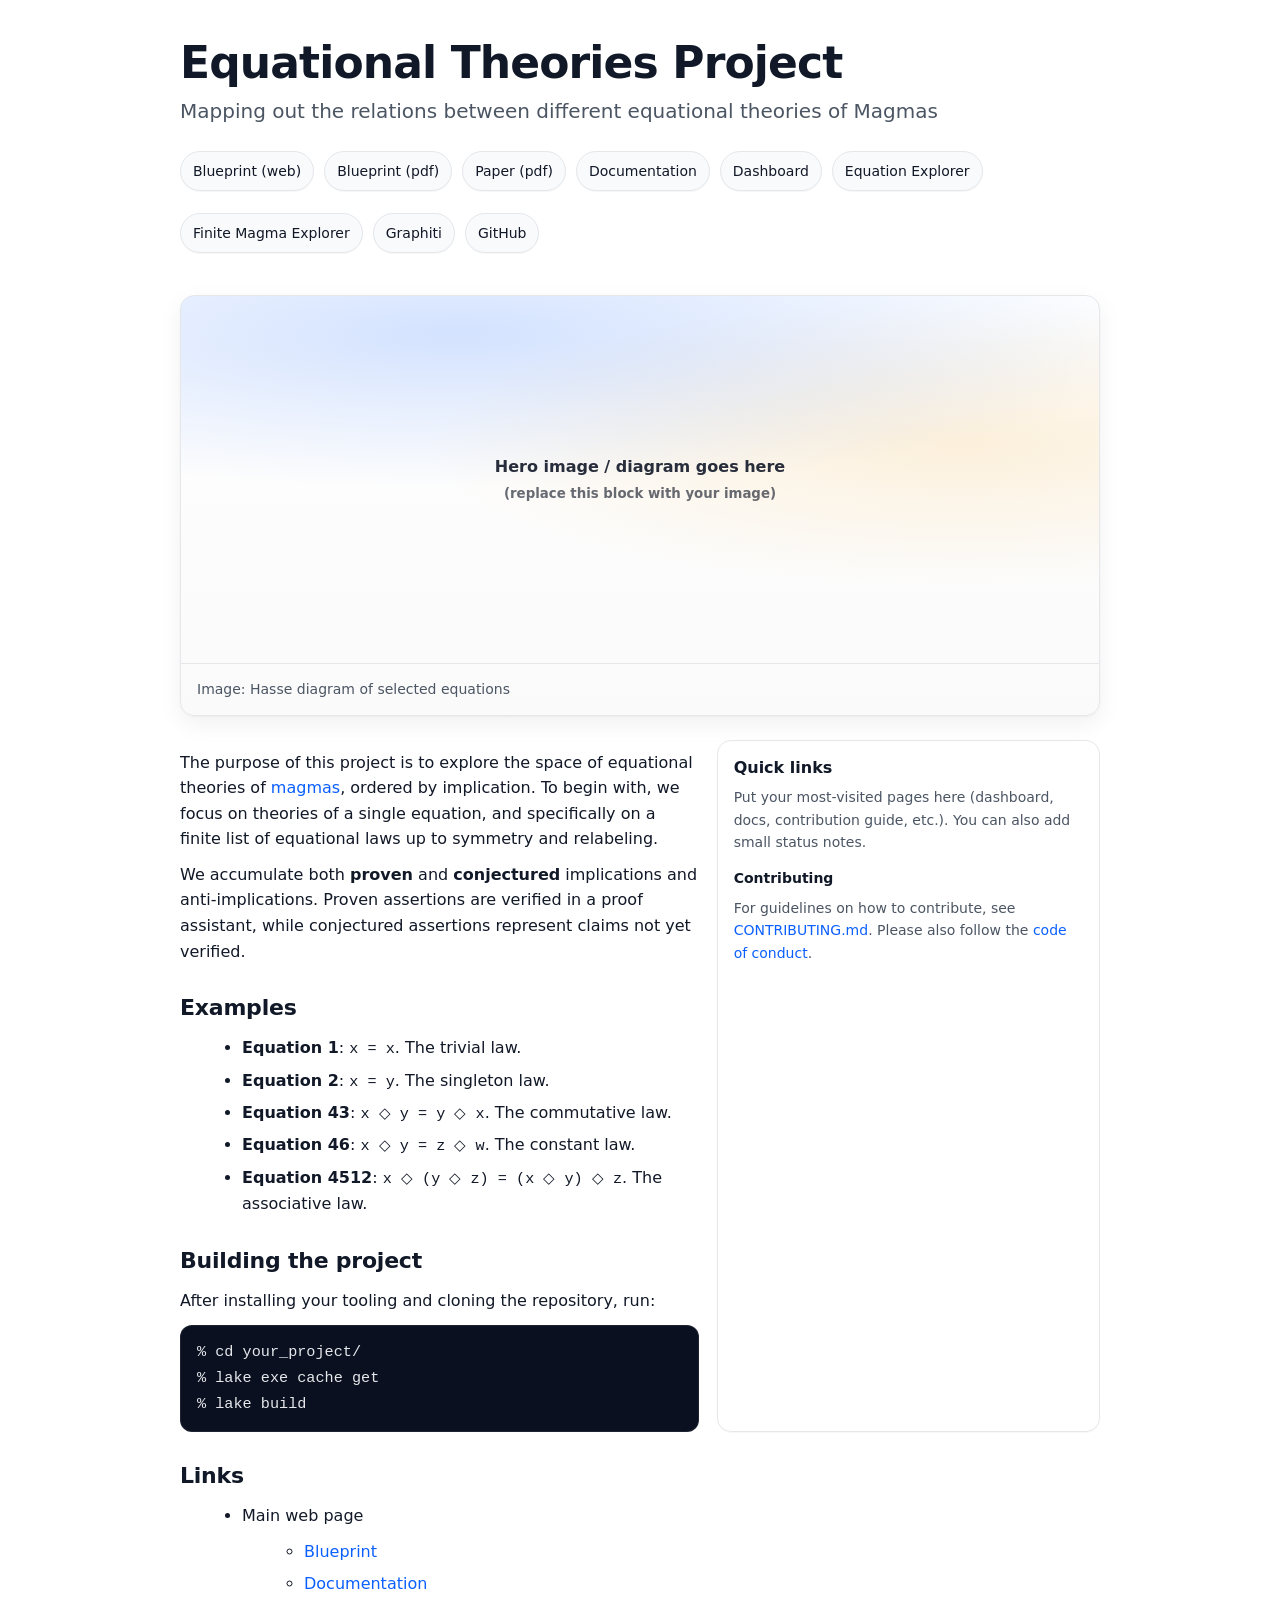
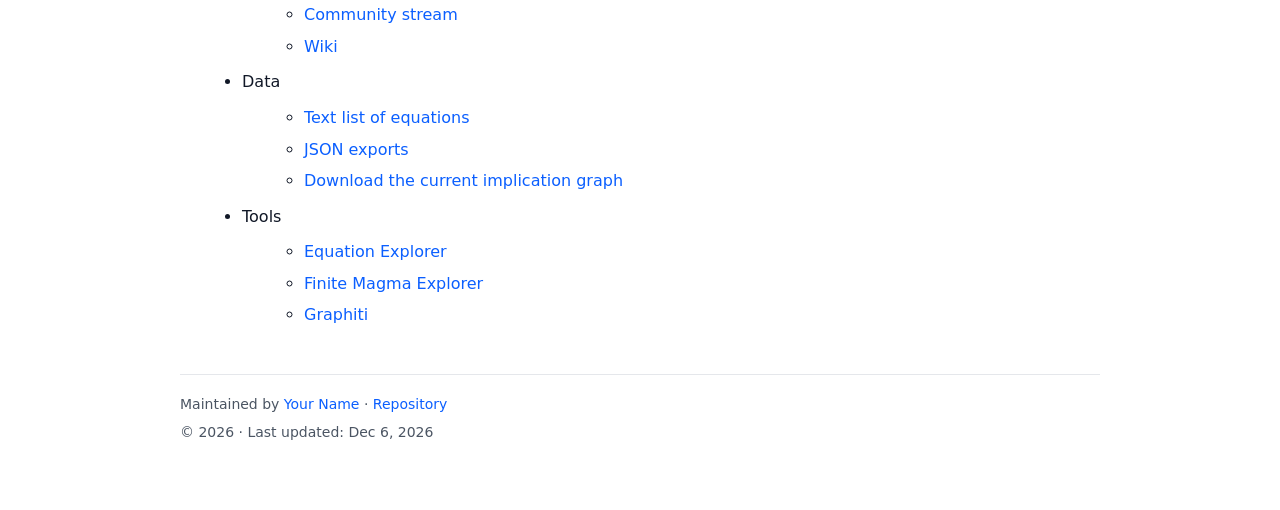
==== index.html @ 798c09a6 "Add initial index.html for project setup Initial commit of the index.html file for the Equational Th" ====
<!doctype html>
<html lang="en">
<head>
  <meta charset="utf-8" />
  <meta name="viewport" content="width=device-width, initial-scale=1" />
  <title>First Lean Project</title>
  <meta name="description" content="Will clean it up soon!" />

  <style>
    :root{
      --bg: #ffffff;
      --text: #111827;
      --muted: #4b5563;
      --link: #0b5fff;
      --border: #e5e7eb;
      --chip-bg: #f9fafb;
      --chip-bg-hover: #f3f4f6;
      --code-bg: #0b1020;
      --code-text: #e5e7eb;
      --shadow: 0 1px 2px rgba(0,0,0,.04), 0 8px 24px rgba(0,0,0,.06);
      --radius: 14px;
      --maxw: 920px;
    }

    @media (prefers-color-scheme: dark){
      :root{
        --bg: #0b1220;
        --text: #e5e7eb;
        --muted: #a1a1aa;
        --link: #7db2ff;
        --border: #1f2937;
        --chip-bg: #0f172a;
        --chip-bg-hover: #111c33;
        --code-bg: #060a14;
        --code-text: #e5e7eb;
        --shadow: 0 1px 2px rgba(0,0,0,.35), 0 14px 36px rgba(0,0,0,.30);
      }
    }

    html, body { height: 100%; }
    body{
      margin: 0;
      background: var(--bg);
      color: var(--text);
      font: 16px/1.6 ui-sans-serif, system-ui, -apple-system, Segoe UI, Roboto, Helvetica, Arial, "Apple Color Emoji","Segoe UI Emoji";
      -webkit-font-smoothing: antialiased;
      -moz-osx-font-smoothing: grayscale;
    }

    a{ color: var(--link); text-decoration: none; }
    a:hover{ text-decoration: underline; }

    .skip-link{
      position: absolute;
      left: -999px;
      top: 8px;
      padding: 10px 12px;
      border-radius: 10px;
      background: var(--chip-bg);
      border: 1px solid var(--border);
      color: var(--text);
      box-shadow: var(--shadow);
    }
    .skip-link:focus{ left: 12px; z-index: 9999; }

    .container{
      max-width: var(--maxw);
      margin: 0 auto;
      padding: 28px 18px 64px;
    }

    header{
      padding-top: 10px;
      padding-bottom: 18px;
    }
    h1{
      margin: 0 0 6px;
      font-size: clamp(28px, 4vw, 44px);
      letter-spacing: -0.02em;
      line-height: 1.15;
    }
    .subtitle{
      margin: 0 0 18px;
      color: var(--muted);
      font-size: clamp(16px, 2vw, 20px);
    }

    .chips{
      display: flex;
      flex-wrap: wrap;
      gap: 10px;
      margin: 10px 0 0;
      padding: 0;
      list-style: none;
    }
    .chip a{
      display: inline-block;
      padding: 8px 12px;
      border: 1px solid var(--border);
      background: var(--chip-bg);
      border-radius: 999px;
      box-shadow: 0 1px 0 rgba(0,0,0,.03);
      color: var(--text);
      font-size: 14px;
      text-decoration: none;
      white-space: nowrap;
    }
    .chip a:hover{
      background: var(--chip-bg-hover);
      text-decoration: none;
    }

    main{
      margin-top: 10px;
    }

    .hero{
      border: 1px solid var(--border);
      border-radius: var(--radius);
      overflow: hidden;
      box-shadow: var(--shadow);
      margin: 18px 0 24px;
      background: linear-gradient(180deg, rgba(0,0,0,.00), rgba(0,0,0,.02));
    }
    .hero .media{
      aspect-ratio: 16/6;
      min-height: 160px;
      background:
        radial-gradient(1200px 260px at 30% 10%, rgba(11,95,255,.18), transparent 60%),
        radial-gradient(900px 240px at 85% 40%, rgba(245,158,11,.14), transparent 60%),
        linear-gradient(135deg, rgba(255,255,255,.06), rgba(255,255,255,.00));
      display: flex;
      align-items: center;
      justify-content: center;
      padding: 18px;
    }
    .hero .caption{
      padding: 14px 16px;
      border-top: 1px solid var(--border);
      color: var(--muted);
      font-size: 14px;
    }
    .hero .media span{
      font-weight: 600;
      color: var(--text);
      opacity: .9;
      text-align: center;
    }

    h2{
      margin: 26px 0 10px;
      font-size: 22px;
      letter-spacing: -0.01em;
    }
    p{ margin: 10px 0; }
    ul{ margin: 10px 0 10px 22px; }
    li{ margin: 6px 0; }

    pre{
      margin: 12px 0 0;
      padding: 14px 16px;
      border-radius: 12px;
      background: var(--code-bg);
      color: var(--code-text);
      overflow-x: auto;
      border: 1px solid rgba(255,255,255,.08);
    }
    code{
      font-family: ui-monospace, SFMono-Regular, Menlo, Monaco, Consolas, "Liberation Mono","Courier New", monospace;
      font-size: 0.95em;
    }

    footer{
      margin-top: 46px;
      padding-top: 18px;
      border-top: 1px solid var(--border);
      color: var(--muted);
      font-size: 14px;
    }

    .two-col{
      display: grid;
      grid-template-columns: 1fr;
      gap: 18px;
      margin-top: 12px;
    }
    @media (min-width: 900px){
      .two-col{ grid-template-columns: 1.15fr 0.85fr; }
    }

    .card{
      border: 1px solid var(--border);
      border-radius: var(--radius);
      padding: 14px 16px;
      background: rgba(255,255,255,.02);
      box-shadow: 0 1px 0 rgba(0,0,0,.03);
    }
    .card h3{
      margin: 0 0 6px;
      font-size: 16px;
    }
    .card p{
      margin: 6px 0 0;
      color: var(--muted);
      font-size: 14px;
    }
  </style>
</head>

<body>
  <a class="skip-link" href="#content">Skip to content</a>

  <div class="container">
    <header>
      <h1>Equational Theories Project</h1>
      <p class="subtitle">Mapping out the relations between different equational theories of Magmas</p>

      <!-- Top link row (like the example site) -->
      <ul class="chips" aria-label="Primary links">
        <li class="chip"><a href="#">Blueprint (web)</a></li>
        <li class="chip"><a href="#">Blueprint (pdf)</a></li>
        <li class="chip"><a href="#">Paper (pdf)</a></li>
        <li class="chip"><a href="#">Documentation</a></li>
        <li class="chip"><a href="#">Dashboard</a></li>
        <li class="chip"><a href="#">Equation Explorer</a></li>
        <li class="chip"><a href="#">Finite Magma Explorer</a></li>
        <li class="chip"><a href="#">Graphiti</a></li>
        <li class="chip"><a href="https://github.com/" target="_blank" rel="noreferrer">GitHub</a></li>
      </ul>
    </header>

    <main id="content">
      <!-- Hero image area: swap this for an <img> if you have one -->
      <section class="hero" aria-label="Project visualization">
        <div class="media">
          <span>Hero image / diagram goes here<br><small style="opacity:.7;">(replace this block with your image)</small></span>
        </div>
        <div class="caption">Image: Hasse diagram of selected equations</div>
      </section>

      <section class="two-col">
        <div>
          <p>
            The purpose of this project is to explore the space of equational theories of
            <a href="https://en.wikipedia.org/wiki/Magma_(algebra)" target="_blank" rel="noreferrer">magmas</a>,
            ordered by implication. To begin with, we focus on theories of a single equation, and specifically on a
            finite list of equational laws up to symmetry and relabeling.
          </p>

          <p>
            We accumulate both <strong>proven</strong> and <strong>conjectured</strong> implications and anti-implications.
            Proven assertions are verified in a proof assistant, while conjectured assertions represent claims not yet verified.
          </p>

          <h2>Examples</h2>
          <ul>
            <li><strong>Equation 1</strong>: <code>x = x</code>. The trivial law.</li>
            <li><strong>Equation 2</strong>: <code>x = y</code>. The singleton law.</li>
            <li><strong>Equation 43</strong>: <code>x ◇ y = y ◇ x</code>. The commutative law.</li>
            <li><strong>Equation 46</strong>: <code>x ◇ y = z ◇ w</code>. The constant law.</li>
            <li><strong>Equation 4512</strong>: <code>x ◇ (y ◇ z) = (x ◇ y) ◇ z</code>. The associative law.</li>
          </ul>

          <h2>Building the project</h2>
          <p>After installing your tooling and cloning the repository, run:</p>
          <pre><code>% cd your_project/
% lake exe cache get
% lake build</code></pre>
        </div>

        <aside class="card" aria-label="Quick links">
          <h3>Quick links</h3>
          <p>
            Put your most-visited pages here (dashboard, docs, contribution guide, etc.). You can also add small status notes.
          </p>

          <div style="margin-top:12px">
            <strong style="font-size:14px;">Contributing</strong>
            <p style="margin-top:6px">
              For guidelines on how to contribute, see <a href="#">CONTRIBUTING.md</a>.
              Please also follow the <a href="#">code of conduct</a>.
            </p>
          </div>
        </aside>
      </section>

      <h2>Links</h2>
      <ul>
        <li>Main web page
          <ul>
            <li><a href="#">Blueprint</a></li>
            <li><a href="#">Documentation</a></li>
            <li><a href="#">Community stream</a></li>
            <li><a href="#">Wiki</a></li>
          </ul>
        </li>
        <li>Data
          <ul>
            <li><a href="#">Text list of equations</a></li>
            <li><a href="#">JSON exports</a></li>
            <li><a href="#">Download the current implication graph</a></li>
          </ul>
        </li>
        <li>Tools
          <ul>
            <li><a href="#">Equation Explorer</a></li>
            <li><a href="#">Finite Magma Explorer</a></li>
            <li><a href="#">Graphiti</a></li>
          </ul>
        </li>
      </ul>
    </main>

    <footer>
      <div>
        Maintained by <a href="#">Your Name</a> ·
        <a href="https://github.com/" target="_blank" rel="noreferrer">Repository</a>
      </div>
      <div style="margin-top:6px;">
        © <span id="year"></span> · Last updated: <span id="updated"></span>
      </div>
    </footer>
  </div>

  <script>
    // Tiny helpers: keep the footer fresh
    const now = new Date();
    document.getElementById("year").textContent = String(now.getFullYear());
    document.getElementById("updated").textContent = now.toLocaleDateString(undefined, { year:"numeric", month:"short", day:"numeric" });
  </script>
</body>
</html>
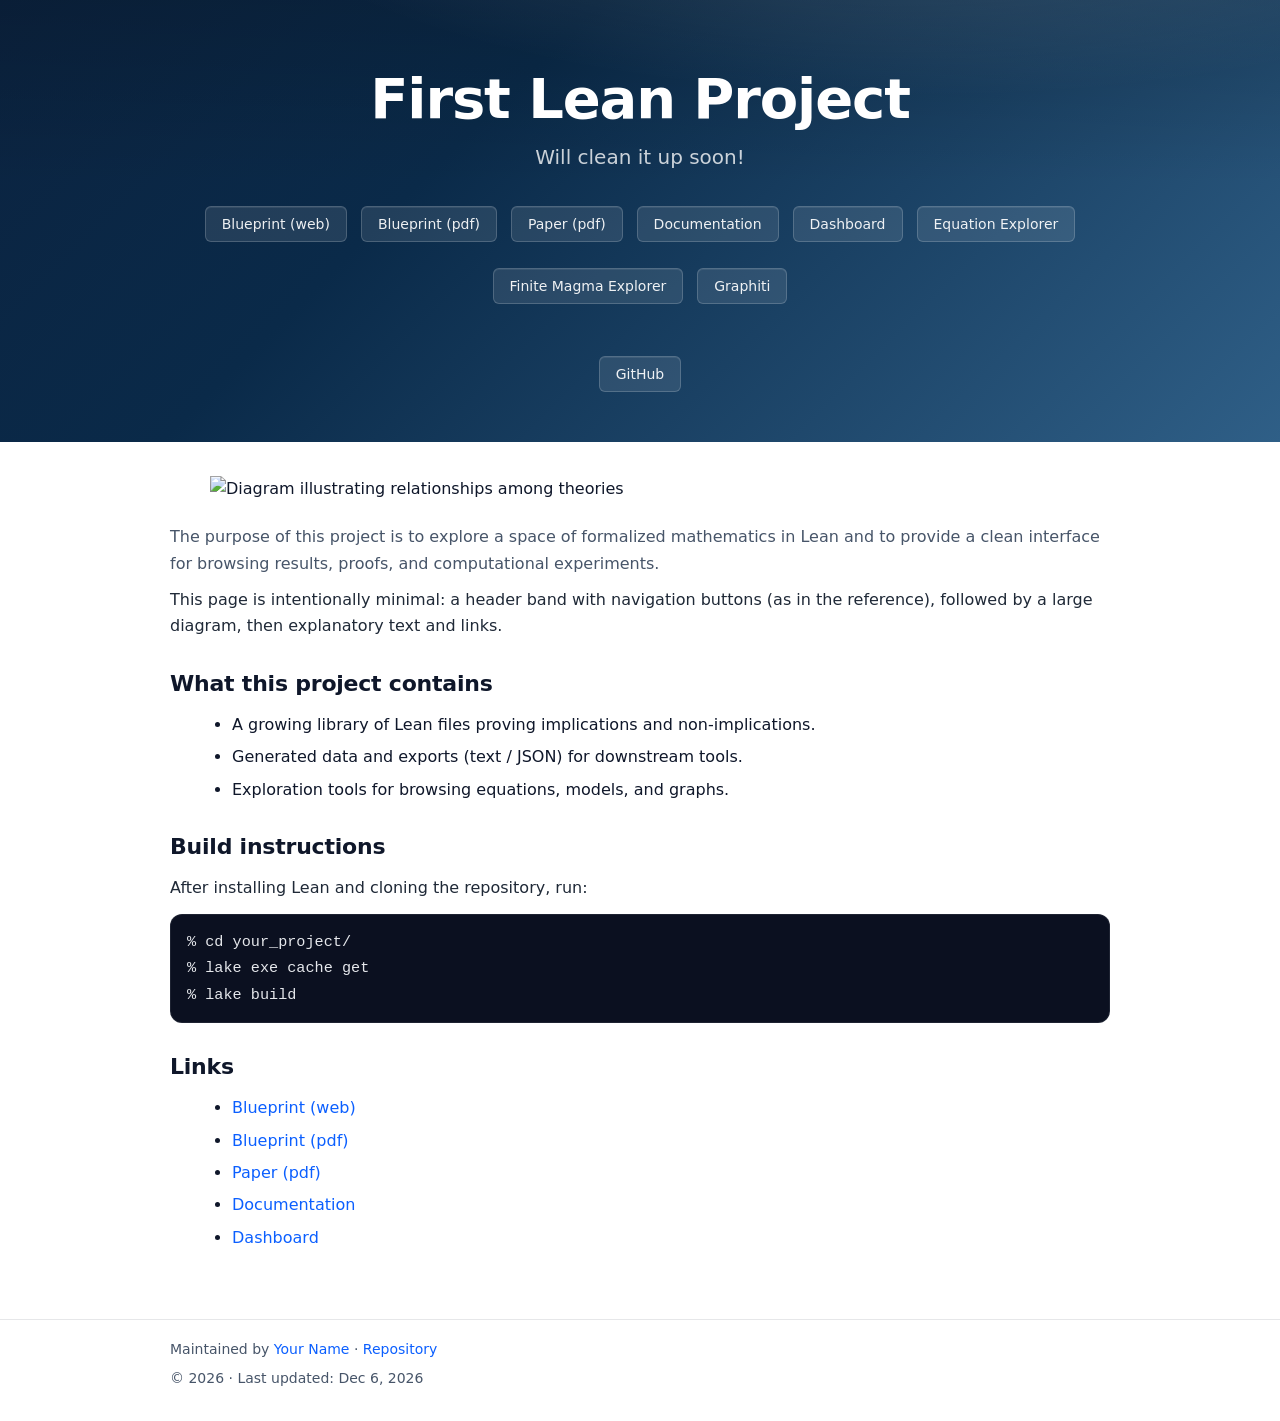
==== commit 40de1d93: "Refactor index.html for improved layout and styles Refactor styles and update HTML structure for bet" ====
--- a/index.html
+++ b/index.html
@@ -7,42 +7,39 @@
   <meta name="description" content="Will clean it up soon!" />
 
   <style>
+    /* -----------------------------
+       Theme
+    ------------------------------ */
     :root{
-      --bg: #ffffff;
-      --text: #111827;
-      --muted: #4b5563;
+      --page-bg: #ffffff;
+      --text: #0f172a;
+      --muted: #475569;
       --link: #0b5fff;
-      --border: #e5e7eb;
-      --chip-bg: #f9fafb;
-      --chip-bg-hover: #f3f4f6;
-      --code-bg: #0b1020;
-      --code-text: #e5e7eb;
-      --shadow: 0 1px 2px rgba(0,0,0,.04), 0 8px 24px rgba(0,0,0,.06);
-      --radius: 14px;
-      --maxw: 920px;
-    }
-
-    @media (prefers-color-scheme: dark){
-      :root{
-        --bg: #0b1220;
-        --text: #e5e7eb;
-        --muted: #a1a1aa;
-        --link: #7db2ff;
-        --border: #1f2937;
-        --chip-bg: #0f172a;
-        --chip-bg-hover: #111c33;
-        --code-bg: #060a14;
-        --code-text: #e5e7eb;
-        --shadow: 0 1px 2px rgba(0,0,0,.35), 0 14px 36px rgba(0,0,0,.30);
-      }
-    }
-
+
+      /* Header (matches the screenshot look) */
+      --hero-a: #0b2340; /* deep navy */
+      --hero-b: #2f5f87; /* steel blue */
+
+      /* Header buttons */
+      --btn-bg: rgba(255,255,255,.10);
+      --btn-bg-hover: rgba(255,255,255,.16);
+      --btn-border: rgba(255,255,255,.18);
+      --btn-border-hover: rgba(255,255,255,.28);
+      --btn-text: rgba(255,255,255,.92);
+
+      /* Layout */
+      --maxw: 940px;
+    }
+
+    /* -----------------------------
+       Base
+    ------------------------------ */
     html, body { height: 100%; }
     body{
       margin: 0;
-      background: var(--bg);
+      background: var(--page-bg);
       color: var(--text);
-      font: 16px/1.6 ui-sans-serif, system-ui, -apple-system, Segoe UI, Roboto, Helvetica, Arial, "Apple Color Emoji","Segoe UI Emoji";
+      font: 16px/1.65 ui-sans-serif, system-ui, -apple-system, Segoe UI, Roboto, Helvetica, Arial;
       -webkit-font-smoothing: antialiased;
       -moz-osx-font-smoothing: grayscale;
     }
@@ -53,115 +50,139 @@
     .skip-link{
       position: absolute;
       left: -999px;
-      top: 8px;
+      top: 10px;
       padding: 10px 12px;
       border-radius: 10px;
-      background: var(--chip-bg);
-      border: 1px solid var(--border);
-      color: var(--text);
-      box-shadow: var(--shadow);
+      background: #fff;
+      color: #111;
+      border: 1px solid rgba(0,0,0,.12);
     }
     .skip-link:focus{ left: 12px; z-index: 9999; }
 
     .container{
       max-width: var(--maxw);
       margin: 0 auto;
-      padding: 28px 18px 64px;
-    }
-
-    header{
-      padding-top: 10px;
-      padding-bottom: 18px;
-    }
-    h1{
-      margin: 0 0 6px;
-      font-size: clamp(28px, 4vw, 44px);
+      padding: 0 18px;
+    }
+
+    /* -----------------------------
+       Header band (blue gradient)
+       This is the "top half" look.
+    ------------------------------ */
+    .topband{
+      color: #fff;
+      padding: 68px 0 44px;
+
+      /* Smooth blue gradient like the screenshot */
+      background:
+        radial-gradient(1200px 420px at 72% -35%, rgba(255,255,255,.18), transparent 60%),
+        linear-gradient(180deg, rgba(0,0,0,.15), rgba(0,0,0,0) 42%),
+        linear-gradient(135deg, var(--hero-a) 0%, #0a2a49 35%, var(--hero-b) 100%);
+    }
+
+    .topband h1{
+      margin: 0 0 10px;
+      text-align: center;
+      font-weight: 800;
       letter-spacing: -0.02em;
-      line-height: 1.15;
-    }
-    .subtitle{
-      margin: 0 0 18px;
-      color: var(--muted);
-      font-size: clamp(16px, 2vw, 20px);
-    }
-
-    .chips{
+      font-size: clamp(34px, 4.4vw, 56px);
+      line-height: 1.12;
+    }
+
+    .topband .subtitle{
+      margin: 0 0 26px;
+      text-align: center;
+      font-size: clamp(16px, 1.7vw, 20px);
+      color: rgba(255,255,255,.78);
+    }
+
+    /* -----------------------------
+       Header buttons row
+    ------------------------------ */
+    .nav-buttons{
       display: flex;
       flex-wrap: wrap;
-      gap: 10px;
-      margin: 10px 0 0;
+      justify-content: center;
+      gap: 14px;
+      margin: 0;
       padding: 0;
       list-style: none;
     }
-    .chip a{
+
+    .nav-buttons a{
       display: inline-block;
-      padding: 8px 12px;
-      border: 1px solid var(--border);
-      background: var(--chip-bg);
-      border-radius: 999px;
-      box-shadow: 0 1px 0 rgba(0,0,0,.03);
-      color: var(--text);
+      padding: 10px 16px;
+      border-radius: 6px; /* squared-ish corners like the screenshot */
+      background: var(--btn-bg);
+      border: 1px solid var(--btn-border);
+      color: var(--btn-text);
+      text-decoration: none;
       font-size: 14px;
+      line-height: 1;
+      white-space: nowrap;
+      box-shadow: inset 0 1px 0 rgba(255,255,255,.08);
+      transition: background .15s ease, border-color .15s ease, transform .05s ease;
+      user-select: none;
+    }
+    .nav-buttons a:hover{
+      background: var(--btn-bg-hover);
+      border-color: var(--btn-border-hover);
       text-decoration: none;
-      white-space: nowrap;
-    }
-    .chip a:hover{
-      background: var(--chip-bg-hover);
-      text-decoration: none;
-    }
-
+    }
+    .nav-buttons a:active{
+      transform: translateY(1px);
+    }
+
+    /* Force GitHub to sit on its own centered row (as in screenshot) */
+    .nav-buttons .break{
+      flex-basis: 100%;
+      height: 0;
+    }
+
+    /* -----------------------------
+       Main content (white area)
+    ------------------------------ */
     main{
-      margin-top: 10px;
-    }
-
-    .hero{
-      border: 1px solid var(--border);
-      border-radius: var(--radius);
-      overflow: hidden;
-      box-shadow: var(--shadow);
-      margin: 18px 0 24px;
-      background: linear-gradient(180deg, rgba(0,0,0,.00), rgba(0,0,0,.02));
-    }
-    .hero .media{
-      aspect-ratio: 16/6;
-      min-height: 160px;
-      background:
-        radial-gradient(1200px 260px at 30% 10%, rgba(11,95,255,.18), transparent 60%),
-        radial-gradient(900px 240px at 85% 40%, rgba(245,158,11,.14), transparent 60%),
-        linear-gradient(135deg, rgba(255,255,255,.06), rgba(255,255,255,.00));
-      display: flex;
-      align-items: center;
-      justify-content: center;
-      padding: 18px;
-    }
-    .hero .caption{
-      padding: 14px 16px;
-      border-top: 1px solid var(--border);
-      color: var(--muted);
-      font-size: 14px;
-    }
-    .hero .media span{
-      font-weight: 600;
-      color: var(--text);
-      opacity: .9;
-      text-align: center;
-    }
-
+      padding: 34px 0 58px;
+    }
+
+    /* Diagram block (the big graph image area under the header) */
+    .diagram{
+      display: block;
+      width: min(860px, 100%);
+      margin: 0 auto 22px;
+      height: auto;
+    }
+
+    /* Text styles similar to the reference page */
     h2{
       margin: 26px 0 10px;
       font-size: 22px;
       letter-spacing: -0.01em;
     }
-    p{ margin: 10px 0; }
-    ul{ margin: 10px 0 10px 22px; }
-    li{ margin: 6px 0; }
+
+    p{
+      margin: 10px 0;
+      color: #1f2937;
+    }
+
+    .muted{
+      color: var(--muted);
+    }
+
+    ul{
+      margin: 10px 0 10px 22px;
+    }
+    li{
+      margin: 6px 0;
+    }
 
     pre{
       margin: 12px 0 0;
       padding: 14px 16px;
       border-radius: 12px;
-      background: var(--code-bg);
-      color: var(--code-text);
+      background: #0b1020;
+      color: #e5e7eb;
       overflow-x: auto;
       border: 1px solid rgba(255,255,255,.08);
     }
@@ -170,39 +191,19 @@
       font-size: 0.95em;
     }
 
+    /* Footer */
     footer{
-      margin-top: 46px;
-      padding-top: 18px;
-      border-top: 1px solid var(--border);
+      border-top: 1px solid rgba(15, 23, 42, .10);
+      padding: 18px 0 28px;
       color: var(--muted);
       font-size: 14px;
     }
 
-    .two-col{
-      display: grid;
-      grid-template-columns: 1fr;
-      gap: 18px;
-      margin-top: 12px;
-    }
-    @media (min-width: 900px){
-      .two-col{ grid-template-columns: 1.15fr 0.85fr; }
-    }
-
-    .card{
-      border: 1px solid var(--border);
-      border-radius: var(--radius);
-      padding: 14px 16px;
-      background: rgba(255,255,255,.02);
-      box-shadow: 0 1px 0 rgba(0,0,0,.03);
-    }
-    .card h3{
-      margin: 0 0 6px;
-      font-size: 16px;
-    }
-    .card p{
-      margin: 6px 0 0;
-      color: var(--muted);
-      font-size: 14px;
+    /* Small screens: keep spacing comfortable */
+    @media (max-width: 520px){
+      .topband{ padding: 56px 0 40px; }
+      .nav-buttons{ gap: 10px; }
+      .nav-buttons a{ padding: 10px 14px; }
     }
   </style>
 </head>
@@ -210,108 +211,75 @@
 <body>
   <a class="skip-link" href="#content">Skip to content</a>
 
-  <div class="container">
-    <header>
-      <h1>Equational Theories Project</h1>
-      <p class="subtitle">Mapping out the relations between different equational theories of Magmas</p>
-
-      <!-- Top link row (like the example site) -->
-      <ul class="chips" aria-label="Primary links">
-        <li class="chip"><a href="#">Blueprint (web)</a></li>
-        <li class="chip"><a href="#">Blueprint (pdf)</a></li>
-        <li class="chip"><a href="#">Paper (pdf)</a></li>
-        <li class="chip"><a href="#">Documentation</a></li>
-        <li class="chip"><a href="#">Dashboard</a></li>
-        <li class="chip"><a href="#">Equation Explorer</a></li>
-        <li class="chip"><a href="#">Finite Magma Explorer</a></li>
-        <li class="chip"><a href="#">Graphiti</a></li>
-        <li class="chip"><a href="https://github.com/" target="_blank" rel="noreferrer">GitHub</a></li>
+  <!-- BLUE GRADIENT TOP HALF -->
+  <header class="topband">
+    <div class="container">
+      <h1>First Lean Project</h1>
+      <p class="subtitle">Will clean it up soon!</p>
+
+      <ul class="nav-buttons" aria-label="Primary links">
+        <li><a href="#" aria-label="Blueprint (web)">Blueprint (web)</a></li>
+        <li><a href="#" aria-label="Blueprint (pdf)">Blueprint (pdf)</a></li>
+        <li><a href="#" aria-label="Paper (pdf)">Paper (pdf)</a></li>
+        <li><a href="#" aria-label="Documentation">Documentation</a></li>
+        <li><a href="#" aria-label="Dashboard">Dashboard</a></li>
+        <li><a href="#" aria-label="Equation Explorer">Equation Explorer</a></li>
+        <li><a href="#" aria-label="Finite Magma Explorer">Finite Magma Explorer</a></li>
+        <li><a href="#" aria-label="Graphiti">Graphiti</a></li>
+
+        <li class="break" aria-hidden="true"></li>
+
+        <li><a href="https://github.com/" target="_blank" rel="noreferrer">GitHub</a></li>
       </ul>
-    </header>
-
-    <main id="content">
-      <!-- Hero image area: swap this for an <img> if you have one -->
-      <section class="hero" aria-label="Project visualization">
-        <div class="media">
-          <span>Hero image / diagram goes here<br><small style="opacity:.7;">(replace this block with your image)</small></span>
-        </div>
-        <div class="caption">Image: Hasse diagram of selected equations</div>
-      </section>
-
-      <section class="two-col">
-        <div>
-          <p>
-            The purpose of this project is to explore the space of equational theories of
-            <a href="https://en.wikipedia.org/wiki/Magma_(algebra)" target="_blank" rel="noreferrer">magmas</a>,
-            ordered by implication. To begin with, we focus on theories of a single equation, and specifically on a
-            finite list of equational laws up to symmetry and relabeling.
-          </p>
-
-          <p>
-            We accumulate both <strong>proven</strong> and <strong>conjectured</strong> implications and anti-implications.
-            Proven assertions are verified in a proof assistant, while conjectured assertions represent claims not yet verified.
-          </p>
-
-          <h2>Examples</h2>
-          <ul>
-            <li><strong>Equation 1</strong>: <code>x = x</code>. The trivial law.</li>
-            <li><strong>Equation 2</strong>: <code>x = y</code>. The singleton law.</li>
-            <li><strong>Equation 43</strong>: <code>x ◇ y = y ◇ x</code>. The commutative law.</li>
-            <li><strong>Equation 46</strong>: <code>x ◇ y = z ◇ w</code>. The constant law.</li>
-            <li><strong>Equation 4512</strong>: <code>x ◇ (y ◇ z) = (x ◇ y) ◇ z</code>. The associative law.</li>
-          </ul>
-
-          <h2>Building the project</h2>
-          <p>After installing your tooling and cloning the repository, run:</p>
-          <pre><code>% cd your_project/
+    </div>
+  </header>
+
+  <!-- WHITE CONTENT -->
+  <main id="content">
+    <div class="container">
+      <!-- Replace src with your real diagram image path (e.g. images/hasse.png) -->
+      <img
+        class="diagram"
+        src="https://dummyimage.com/1400x650/ffffff/111111.png&text=Your+diagram+image+goes+here"
+        alt="Diagram illustrating relationships among theories"
+      />
+
+      <p class="muted">
+        The purpose of this project is to explore a space of formalized mathematics in Lean and to provide
+        a clean interface for browsing results, proofs, and computational experiments.
+      </p>
+
+      <p>
+        This page is intentionally minimal: a header band with navigation buttons (as in the reference),
+        followed by a large diagram, then explanatory text and links.
+      </p>
+
+      <h2>What this project contains</h2>
+      <ul>
+        <li>A growing library of Lean files proving implications and non-implications.</li>
+        <li>Generated data and exports (text / JSON) for downstream tools.</li>
+        <li>Exploration tools for browsing equations, models, and graphs.</li>
+      </ul>
+
+      <h2>Build instructions</h2>
+      <p>After installing Lean and cloning the repository, run:</p>
+      <pre><code>% cd your_project/
 % lake exe cache get
 % lake build</code></pre>
-        </div>
-
-        <aside class="card" aria-label="Quick links">
-          <h3>Quick links</h3>
-          <p>
-            Put your most-visited pages here (dashboard, docs, contribution guide, etc.). You can also add small status notes.
-          </p>
-
-          <div style="margin-top:12px">
-            <strong style="font-size:14px;">Contributing</strong>
-            <p style="margin-top:6px">
-              For guidelines on how to contribute, see <a href="#">CONTRIBUTING.md</a>.
-              Please also follow the <a href="#">code of conduct</a>.
-            </p>
-          </div>
-        </aside>
-      </section>
 
       <h2>Links</h2>
       <ul>
-        <li>Main web page
-          <ul>
-            <li><a href="#">Blueprint</a></li>
-            <li><a href="#">Documentation</a></li>
-            <li><a href="#">Community stream</a></li>
-            <li><a href="#">Wiki</a></li>
-          </ul>
-        </li>
-        <li>Data
-          <ul>
-            <li><a href="#">Text list of equations</a></li>
-            <li><a href="#">JSON exports</a></li>
-            <li><a href="#">Download the current implication graph</a></li>
-          </ul>
-        </li>
-        <li>Tools
-          <ul>
-            <li><a href="#">Equation Explorer</a></li>
-            <li><a href="#">Finite Magma Explorer</a></li>
-            <li><a href="#">Graphiti</a></li>
-          </ul>
-        </li>
+        <li><a href="#">Blueprint (web)</a></li>
+        <li><a href="#">Blueprint (pdf)</a></li>
+        <li><a href="#">Paper (pdf)</a></li>
+        <li><a href="#">Documentation</a></li>
+        <li><a href="#">Dashboard</a></li>
       </ul>
-    </main>
-
-    <footer>
+    </div>
+  </main>
+
+  <footer>
+    <div class="container">
       <div>
         Maintained by <a href="#">Your Name</a> ·
         <a href="https://github.com/" target="_blank" rel="noreferrer">Repository</a>
@@ -319,14 +287,17 @@
       <div style="margin-top:6px;">
         © <span id="year"></span> · Last updated: <span id="updated"></span>
       </div>
-    </footer>
-  </div>
+    </div>
+  </footer>
 
   <script>
-    // Tiny helpers: keep the footer fresh
     const now = new Date();
     document.getElementById("year").textContent = String(now.getFullYear());
-    document.getElementById("updated").textContent = now.toLocaleDateString(undefined, { year:"numeric", month:"short", day:"numeric" });
+    document.getElementById("updated").textContent = now.toLocaleDateString(undefined, {
+      year: "numeric",
+      month: "short",
+      day: "numeric"
+    });
   </script>
 </body>
 </html>
